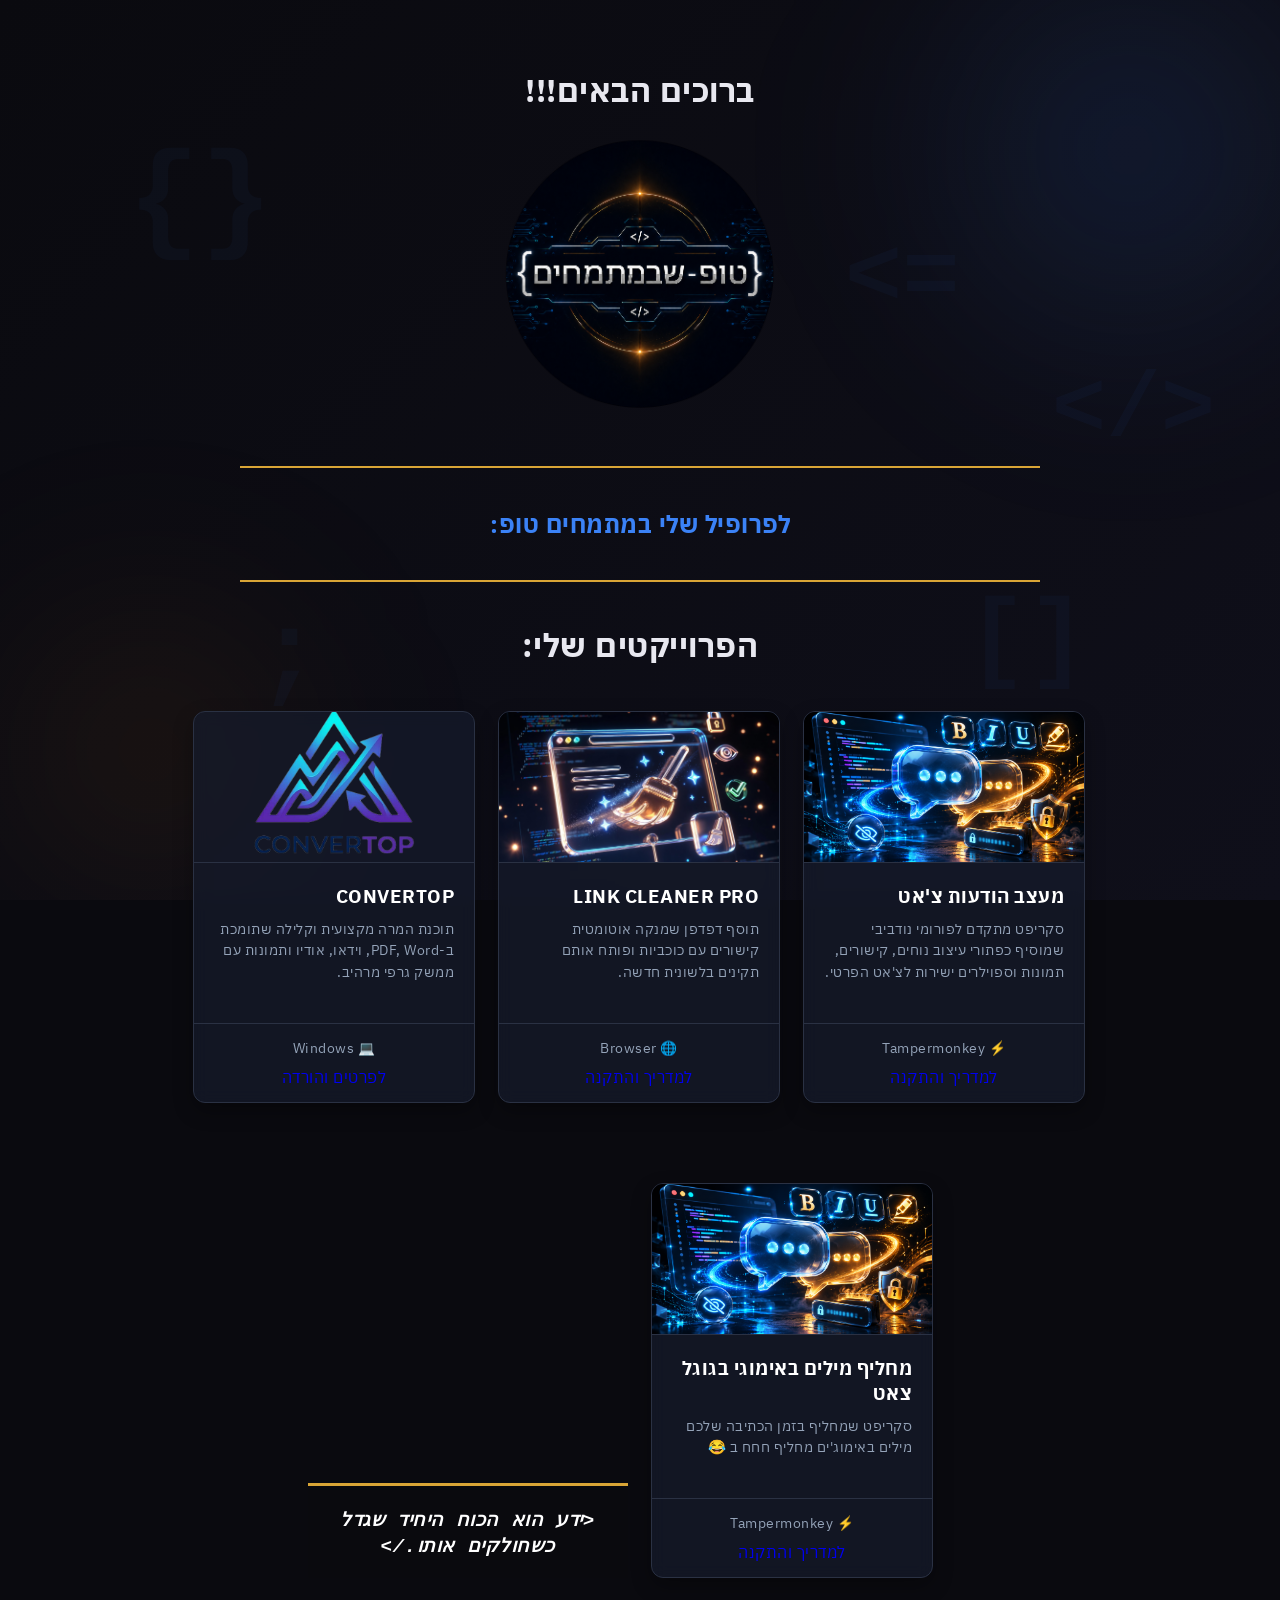
==== index.html @ c952b39f "Update index.html" ====
<!doctype html>
<html lang="he" dir="rtl">
<head>
    <meta charset="UTF-8">
    <meta name="viewport" content="width=device-width, initial-scale=1.0">
    <title>טופ שבמתמחים</title>
    <link href="https://fonts.googleapis.com/css2?family=IBM+Plex+Sans+Hebrew:wght@300;400;700&display=swap" rel="stylesheet">
    
    <link rel="stylesheet" href="style.css">
</head>

<body>

    <div class="background-container">
        <div class="glow-1"></div>
        <div class="glow-2"></div>
        <div class="code-symbols">
            <div class="symbol">{}</div>
            <div class="symbol">[]</div>
            <div class="symbol">&lt;/&gt;</div>
            <div class="symbol">;</div>
            <div class="symbol">=&gt;</div>
        </div>
    </div>

    <div class="content-wrapper">
        
        <h1>ברוכים הבאים!!!</h1>
        <img class="site-logo" src="logo-top-sh.png" alt="לוגו">
        
        <hr>
        
        <h2>
            <a href="https://mitmachim.top/user/%D7%98%D7%95%D7%A4-%D7%A9%D7%91%D7%9E%D7%AA%D7%9E%D7%97%D7%99%D7%9D" target="_blank" class="profile-link">לפרופיל שלי במתמחים טופ:</a> 
        </h2> 

        <hr>

        <h1>הפרוייקטים שלי:</h1>
        
<div class="projects-grid">
    <a href="guide.html" class="pro-card">
        <img src="logo chat.png" alt="מעצב צ'אט" class="pro-card-img">
        <div class="pro-card-content">
            <div class="pro-card-title">מעצב הודעות צ'אט</div>
            <div class="pro-card-desc">סקריפט מתקדם לפורומי נודביבי שמוסיף כפתורי עיצוב נוחים, קישורים, תמונות וספוילרים ישירות לצ'אט הפרטי.</div>
        </div>
        <div class="pro-card-footer">
            <div class="card-icon-text">⚡ Tampermonkey</div>
            <div class="pro-card-btn">למדריך והתקנה</div>
        </div>
    </a>

    <a href="link-to-new-guide.html" class="pro-card">
        <img src="logo-link.jpg" alt="LINK CLEANER PRO" class="pro-card-img">
        <div class="pro-card-content">
            <div class="pro-card-title">LINK CLEANER PRO</div>
            <div class="pro-card-desc">תוסף דפדפן שמנקה אוטומטית קישורים עם כוכביות ופותח אותם תקינים בלשונית חדשה.</div>
        </div>
        <div class="pro-card-footer">
            <div class="card-icon-text">🌐 Browser</div>
            <div class="pro-card-btn">למדריך והתקנה</div>
        </div>
    </a>

 
    <a href="https://mitmachim.top/post/1181816" target="_blank" class="pro-card">
        <img src="logo.png" alt="CONVERTOP" class="pro-card-img">
        <div class="pro-card-content">
            <div class="pro-card-title">CONVERTOP</div>
            <div class="pro-card-desc">תוכנת המרה מקצועית וקלילה שתומכת ב-PDF, Word, וידאו, אודיו ותמונות עם ממשק גרפי מרהיב.</div>
        </div>
        <div class="pro-card-footer">
            <div class="card-icon-text">💻 Windows</div>
            <div class="pro-card-btn">לפרטים והורדה</div>
        </div>
    </a>
</div>
        <div class="projects-grid">
    <a href="emogi.html" class="pro-card">
        <img src="logo chat.png" alt="מעצב צ'אט" class="pro-card-img">
        <div class="pro-card-content">
            <div class="pro-card-title">מחליף מילים באימוגי בגוגל צאט</div>
            <div class="pro-card-desc">סקריפט שמחליף בזמן הכתיבה שלכם מילים באימוג'ים מחליף חחח ב 😂</div>
        </div>
        <div class="pro-card-footer">
            <div class="card-icon-text">⚡ Tampermonkey</div>
            <div class="pro-card-btn">למדריך והתקנה</div>
        </div>
    </a>

    <footer> 
      <h1><code><em>&lt;ידע הוא הכוח היחיד שגדל כשחולקים אותו./&gt;</em></code></h1>  
    </footer>
    
</body>
</html>
---- style.css ----
<style>
    /* --- איפוס בסיסי --- */
        * {
            margin: 0;
            padding: 0;
            box-sizing: border-box;
        }

        body {
            background-color: #0a0a0f;
            /* הפעלת הפונט החדש באתר */
            font-family: 'IBM Plex Sans Hebrew', 'Segoe UI', Tahoma, Geneva, Verdana, sans-serif;
            color: #e8e8f0; 
            display: flex;
            flex-direction: column;
            align-items: center;
            min-height: 100vh;
            position: relative;
            letter-spacing: 0.5px;
        }

        /* --- הרקע והאנימציות --- */
        .background-container {
            position: fixed;
            top: 0;
            left: 0;
            width: 100%;
            height: 100%;
            z-index: -1; 
            background: linear-gradient(135deg, #0a0a0f 0%, #0f0f1a 100%);
            overflow: hidden;
        }

        .glow-1 {
            position: absolute;
            width: 600px;
            height: 600px;
            background: radial-gradient(circle, rgba(59, 130, 246, 0.15) 0%, rgba(59, 130, 246, 0.05) 40%, transparent 70%);
            border-radius: 50%;
            filter: blur(80px);
            top: -150px;
            right: -150px;
            animation: float1 20s ease-in-out infinite;
        }

        .glow-2 {
            position: absolute;
            width: 500px;
            height: 500px;
            background: radial-gradient(circle, rgba(217, 119, 6, 0.12) 0%, rgba(217, 119, 6, 0.04) 35%, transparent 65%);
            border-radius: 50%;
            filter: blur(90px);
            bottom: -100px;
            left: -100px;
            animation: float2 25s ease-in-out infinite reverse;
        }

        @keyframes float1 {
            0%, 100% { transform: translate(0, 0) scale(1); }
            50% { transform: translate(30px, -30px) scale(1.05); }
        }

        @keyframes float2 {
            0%, 100% { transform: translate(0, 0) scale(1); }
            50% { transform: translate(-30px, 30px) scale(0.95); }
        }

        .code-symbols {
            position: absolute;
            width: 100%;
            height: 100%;
            overflow: hidden;
            z-index: 1;
        }

        .symbol {
            position: absolute;
            font-family: 'Courier New', monospace;
            font-size: 120px;
            font-weight: bold;
            opacity: 0.04;
            color: #3b82f6;
            pointer-events: none;
            will-change: transform;
        }

        .symbol:nth-child(1) { top: 15%; left: 10%; animation: float-symbol 12s ease-in-out infinite, rotate-symbol 8s linear infinite; }
        .symbol:nth-child(2) { top: 65%; right: 15%; font-size: 100px; animation: float-symbol 14s ease-in-out infinite reverse, rotate-symbol 10s linear infinite reverse; }
        .symbol:nth-child(3) { top: 40%; right: 5%; font-size: 90px; animation: float-symbol 16s ease-in-out infinite, rotate-symbol 12s linear infinite; }
        .symbol:nth-child(4) { bottom: 20%; left: 20%; font-size: 110px; animation: float-symbol 13s ease-in-out infinite reverse, rotate-symbol 9s linear infinite reverse; }
        .symbol:nth-child(5) { top: 25%; right: 25%; font-size: 95px; animation: float-symbol 15s ease-in-out infinite, rotate-symbol 11s linear infinite; }

        @keyframes float-symbol {
            0%, 100% { transform: translateY(0px) scale(1); }
            50% { transform: translateY(40px) scale(1.08); }
        }

        @keyframes rotate-symbol {
            0% { transform: rotateZ(0deg); }
            100% { transform: rotateZ(360deg); }
        }

        /* --- תוכן האתר --- */
        .content-wrapper {
            position: relative;
            z-index: 10;
            width: 100%;
            display: flex;
            flex-direction: column;
            align-items: center;
            flex-grow: 1;
            padding-top: 40px;
        }

        h1 {
            margin-bottom: 15px;
            text-align: center;
        }

        .site-logo {
            display: block;      
            margin-left: auto;   
            margin-right: auto;  
            width: 300px;
            height: auto;
            margin-bottom: 20px;
        }

        hr {
            border: none;
            height: 2px;
            background-color: #d9a536; 
            width: 80%;
            max-width: 800px;
            margin: 20px auto;
        }
        
        abbr {
            text-decoration: underline #3b82f6; 
            text-decoration-thickness: 3px; 
            text-underline-offset: 5px; 
            font-weight: bold;
            cursor: help;
            color: #e8e8f0;
        }
        
        .profile-link {
            color: #3b82f6; 
            text-decoration: none;
            font-weight: bold;
            transition: color 0.2s; 
        }
        
        .profile-link:hover {
            color: #d9a536; 
            text-decoration: underline;
        }
        
        .projects-grid {
            display: flex;
            gap: 25px;
            justify-content: center;
            flex-wrap: wrap;
            margin: 30px auto 50px auto;
            max-width: 1000px;
            padding: 0 20px;
        }
        
        .pro-card {
            background-color: rgba(22, 28, 45, 0.7);
            backdrop-filter: blur(8px);
            border-radius: 12px;
            width: 280px;
            overflow: hidden;
            text-align: right;
            box-shadow: 0 8px 20px rgba(0,0,0,0.3);
            border: 1px solid #2a3143;
            transition: 0.3s;
            text-decoration: none;
            display: flex;
            flex-direction: column;
        }
        
        .pro-card:hover {
            transform: translateY(-8px);
            box-shadow: 0 12px 25px rgba(59, 130, 246, 0.4);
            border-color: #3b82f6;
        }
        
        .pro-card-img {
            width: 100%;
            height: 150px;
            object-fit: cover;
            border-bottom: 1px solid #2a3143;
        }
        
        .pro-card-content {
            padding: 20px;
            flex-grow: 1;
            display: flex;
            flex-direction: column;
        }
        
        .pro-card-title {
            color: #ffffff;
            font-size: 1.2rem;
            margin: 0 0 10px 0;
            font-weight: bold;
        }
        
        .pro-card-desc {
            color: #94a3b8;
            font-size: 0.9rem;
            margin: 0 0 20px 0;
            line-height: 1.5;
            flex-grow: 1;
        }
        
      .pro-card-footer {
    display: flex;
    flex-direction: column; /* מסדר את האייקון והכפתור אחד מעל השני */
    align-items: center;    /* ממקם הכל במרכז */
    padding: 15px 20px;
    border-top: 1px solid #2a3143;
    margin-top: auto;
    gap: 10px;              /* מרווח קטן בין האייקון לכפתור */
}

.pro-card-btn {
    width: 100%;            /* הכפתור יתפוס את כל רוחב הכרטיסייה */
    text-align: center;     /* טקסט במרכז */
    display: block;
    box-sizing: border-box; /* מבטיח שהריפוד לא יפרוץ את הגבולות */
}
        
        .card-icon-text {
            color: #94a3b8;
            font-size: 0.85rem;
        }
        
   
        
        .pro-card:hover .pro-card-btn {
            background-color: #3b82f6;
            color: #ffffff;
        }

        footer {
            width: 100%;
            padding: 20px;
            background-color: rgba(10, 10, 15, 0.9); 
            color: white; 
            border-top: 3px solid #d9a536; 
            text-align: center;
            margin-top: auto;
            z-index: 10;
        }

        footer h1 {
            font-size: 1.2rem;
            margin: 0;
        }
        .projects-grid {
    display: grid;
    grid-template-columns: repeat(auto-fit, minmax(280px, 280px)); /* קבענו רוחב קבוע לכרטיסיות */
    gap: 25px;
    justify-content: center;
    margin: 30px auto 50px auto;
    padding: 0 20px;
}
    </style>
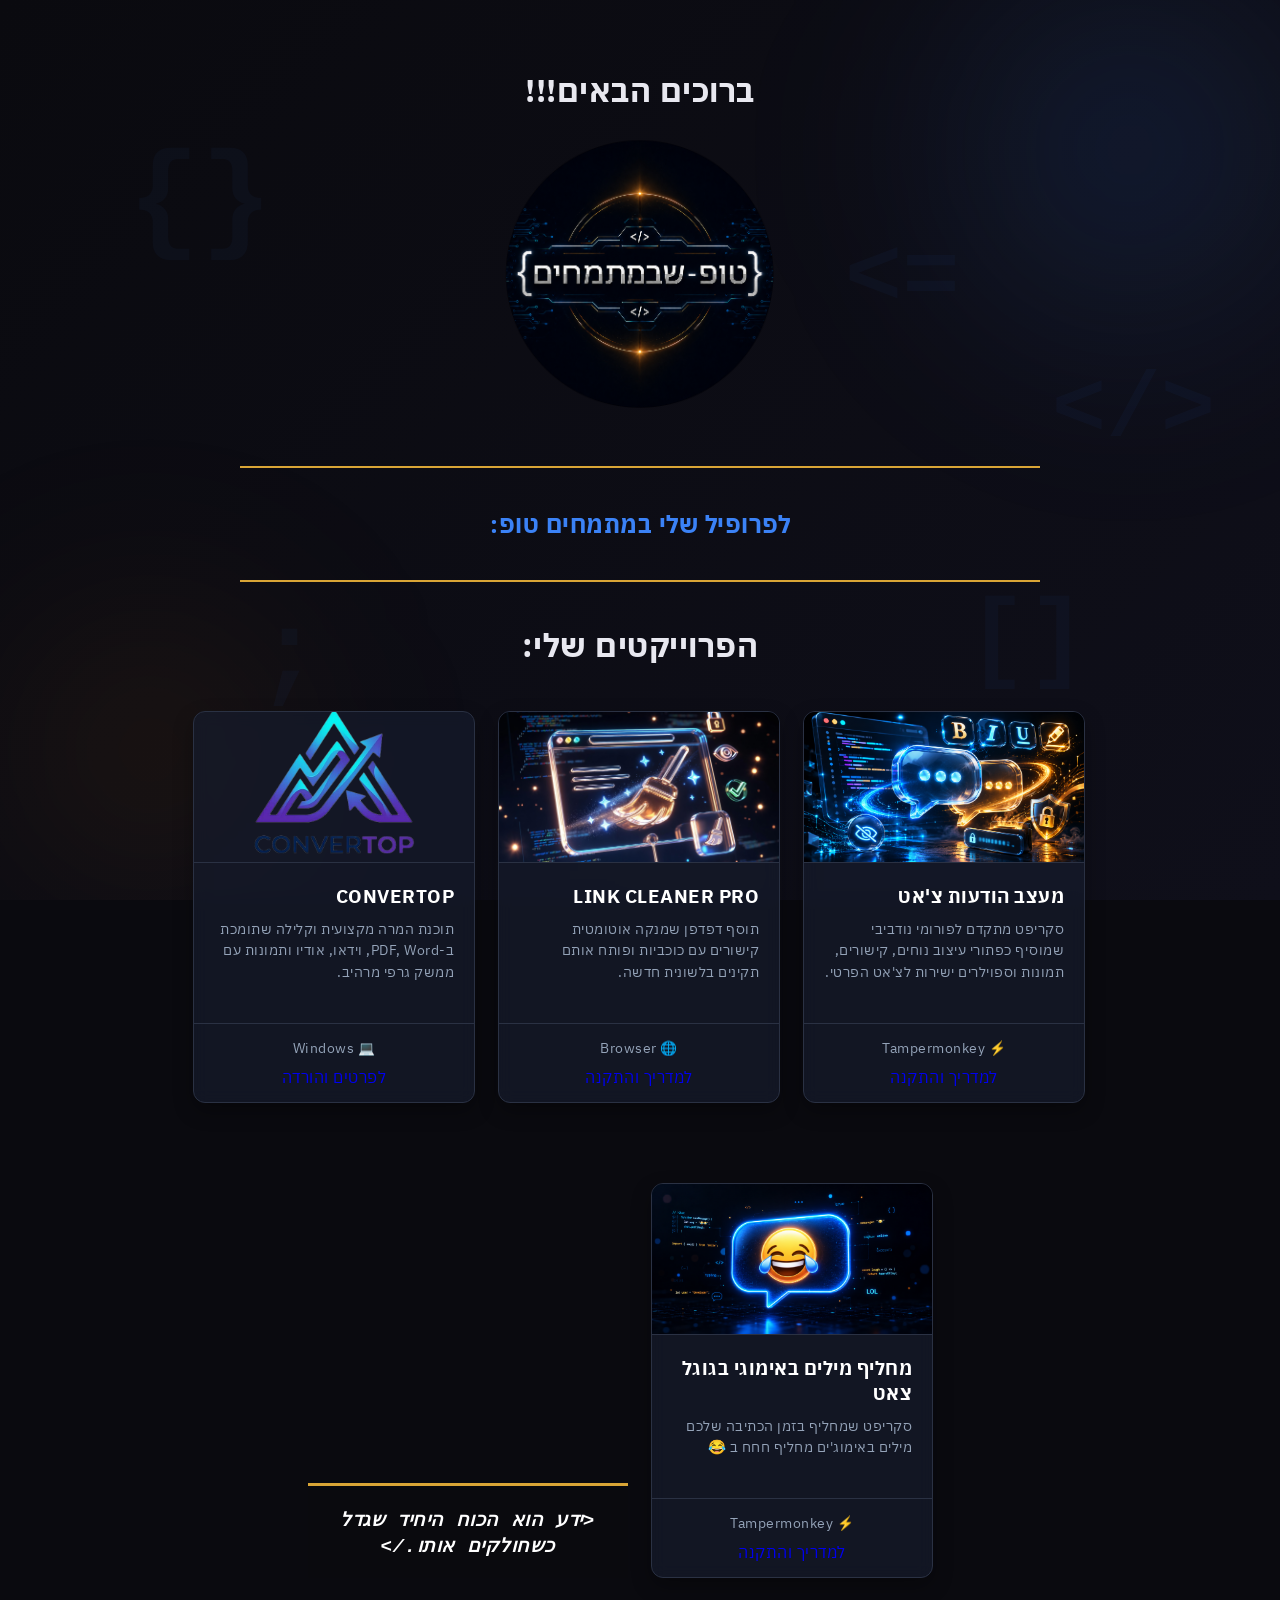
==== commit b85dab16: "Update index.html" ====
--- a/index.html
+++ b/index.html
@@ -78,7 +78,7 @@
 </div>
         <div class="projects-grid">
     <a href="emogi.html" class="pro-card">
-        <img src="logo chat.png" alt="מעצב צ'אט" class="pro-card-img">
+        <img src="logo-emoji.png" alt="מעצב צ'אט" class="pro-card-img">
         <div class="pro-card-content">
             <div class="pro-card-title">מחליף מילים באימוגי בגוגל צאט</div>
             <div class="pro-card-desc">סקריפט שמחליף בזמן הכתיבה שלכם מילים באימוג'ים מחליף חחח ב 😂</div>
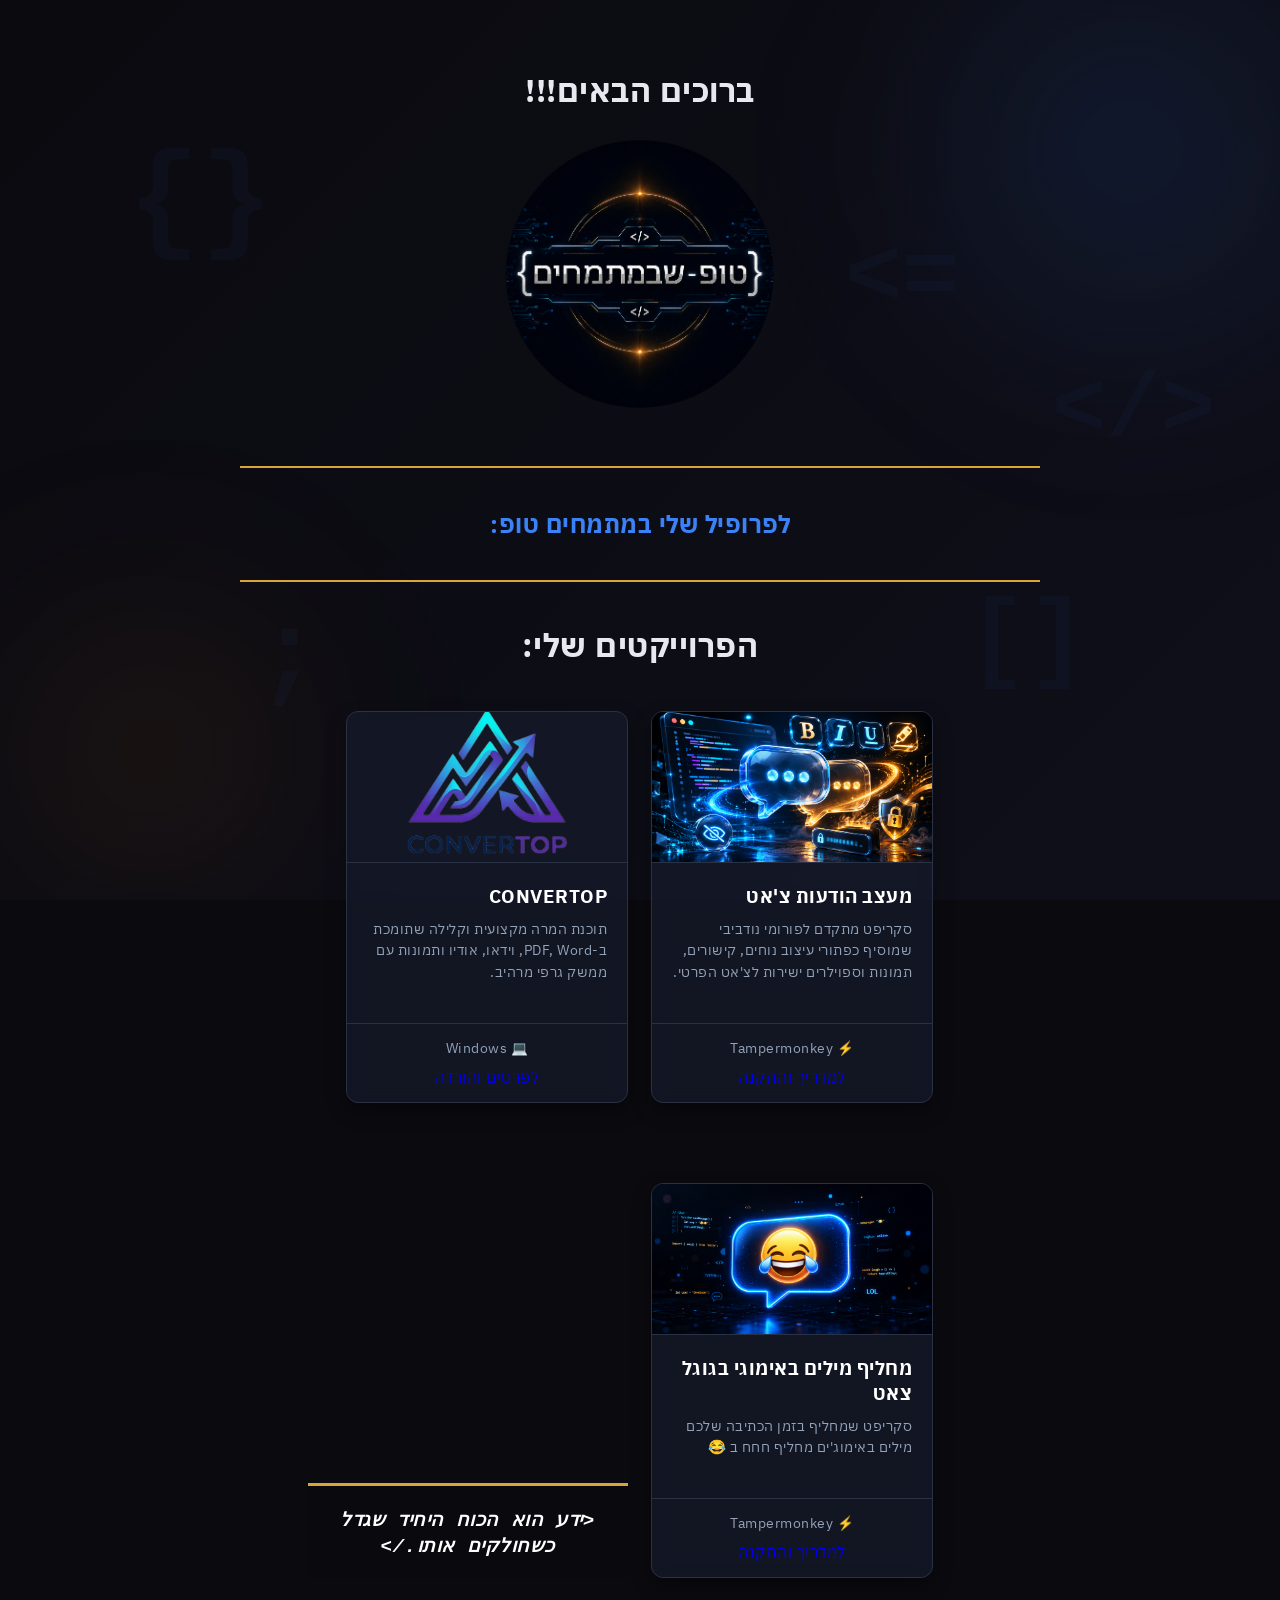
==== commit 9023d21b: "Update index.html" ====
--- a/index.html
+++ b/index.html
@@ -51,17 +51,7 @@
         </div>
     </a>
 
-    <a href="link-to-new-guide.html" class="pro-card">
-        <img src="logo-link.jpg" alt="LINK CLEANER PRO" class="pro-card-img">
-        <div class="pro-card-content">
-            <div class="pro-card-title">LINK CLEANER PRO</div>
-            <div class="pro-card-desc">תוסף דפדפן שמנקה אוטומטית קישורים עם כוכביות ופותח אותם תקינים בלשונית חדשה.</div>
-        </div>
-        <div class="pro-card-footer">
-            <div class="card-icon-text">🌐 Browser</div>
-            <div class="pro-card-btn">למדריך והתקנה</div>
-        </div>
-    </a>
+
 
  
     <a href="https://mitmachim.top/post/1181816" target="_blank" class="pro-card">
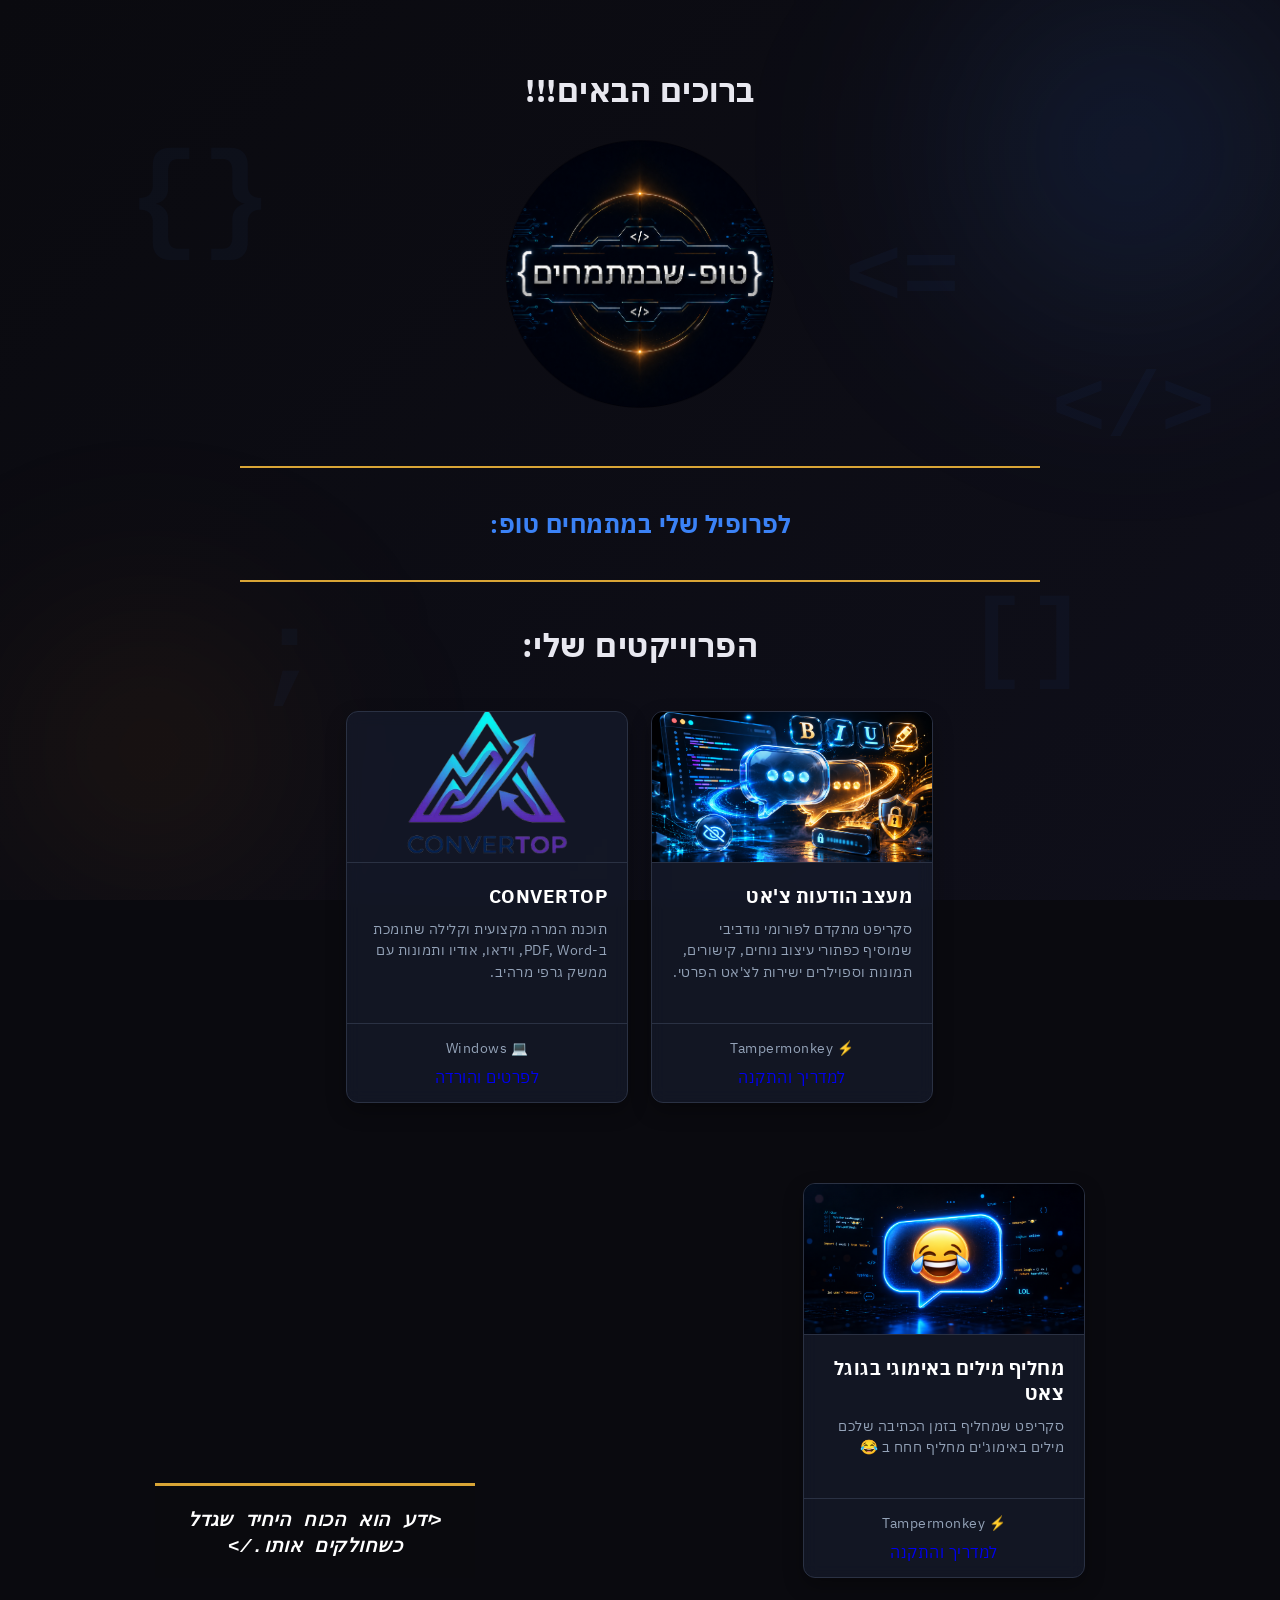
==== commit 8a29fbe3: "Fix HTML formatting and structure" ====
--- a/index.html
+++ b/index.html
@@ -78,7 +78,8 @@
             <div class="pro-card-btn">למדריך והתקנה</div>
         </div>
     </a>
-
+<br>
+            <br>
     <footer> 
       <h1><code><em>&lt;ידע הוא הכוח היחיד שגדל כשחולקים אותו./&gt;</em></code></h1>  
     </footer>
--- a/style.css
+++ b/style.css
@@ -124,8 +124,13 @@
             width: 300px;
             height: auto;
             margin-bottom: 20px;
-        }
-
+            transition:0.3s;
+        }
+.site-logo:hover{
+    transform: translateY(-8px);
+    border:wihte;
+}
+    
         hr {
             border: none;
             height: 2px;
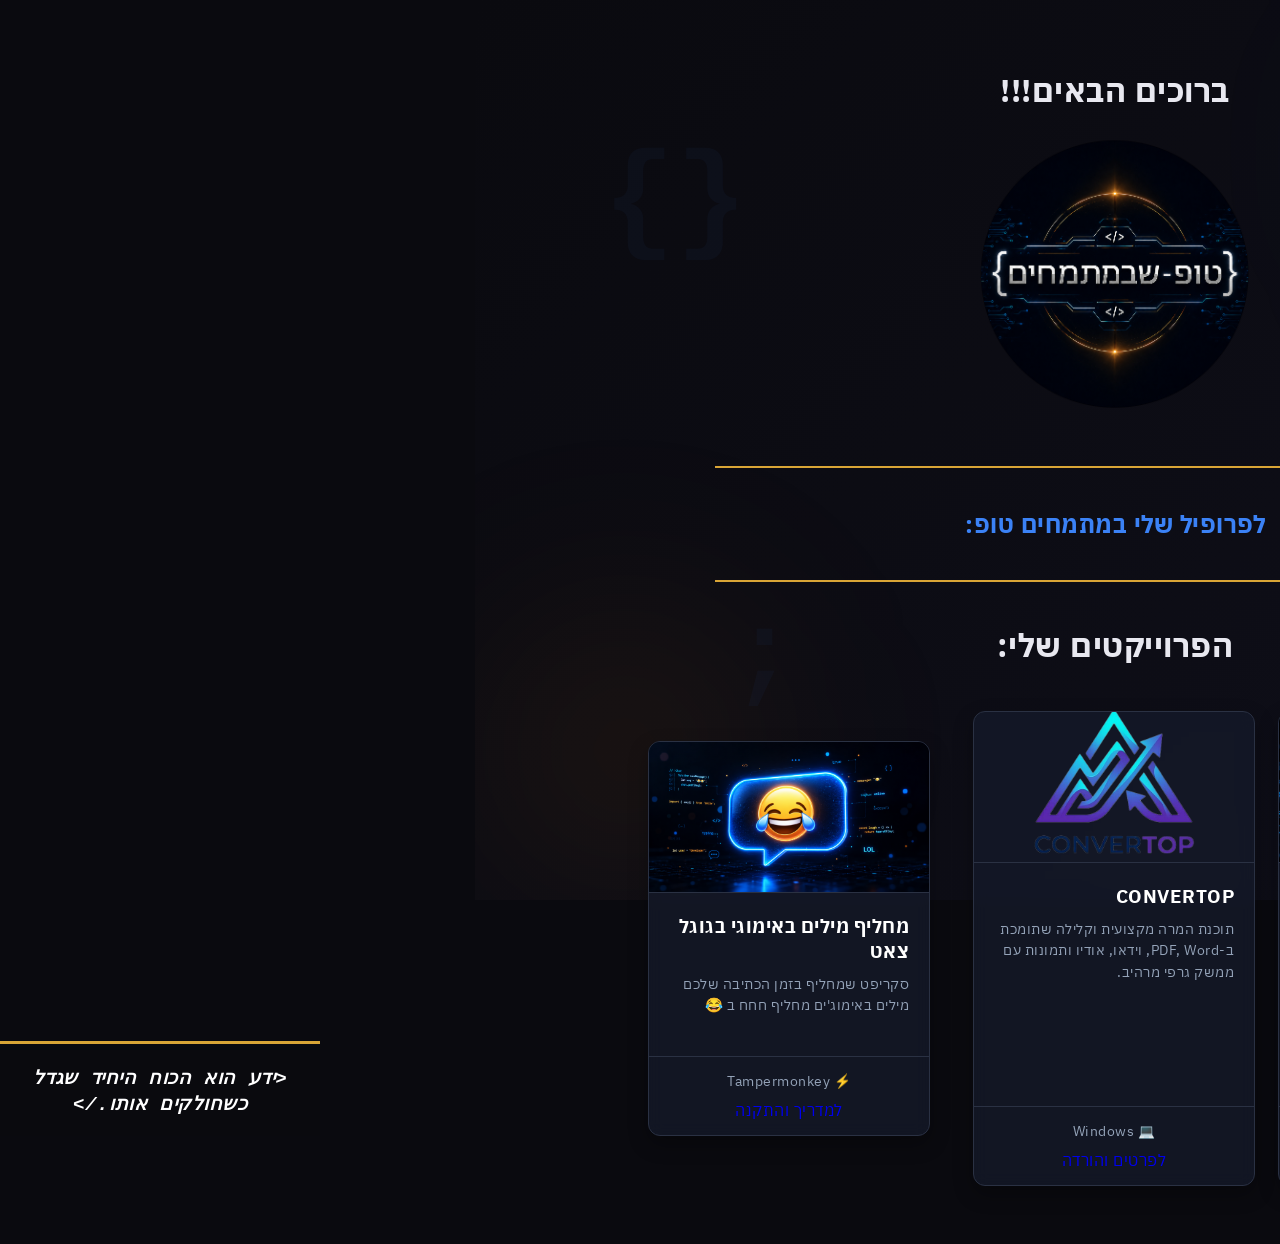
==== commit a317827a: "Fix HTML encoding issues in index.html" ====
--- a/index.html
+++ b/index.html
@@ -65,7 +65,7 @@
             <div class="pro-card-btn">לפרטים והורדה</div>
         </div>
     </a>
-</div>
+
         <div class="projects-grid">
     <a href="emogi.html" class="pro-card">
         <img src="logo-emoji.png" alt="מעצב צ'אט" class="pro-card-img">
@@ -78,8 +78,7 @@
             <div class="pro-card-btn">למדריך והתקנה</div>
         </div>
     </a>
-<br>
-            <br>
+<br> <br>
     <footer> 
       <h1><code><em>&lt;ידע הוא הכוח היחיד שגדל כשחולקים אותו./&gt;</em></code></h1>  
     </footer>
--- a/style.css
+++ b/style.css
@@ -128,7 +128,7 @@
         }
 .site-logo:hover{
     transform: translateY(-8px);
-    border:wihte;
+    border:wihte 4px;
 }
     
         hr {
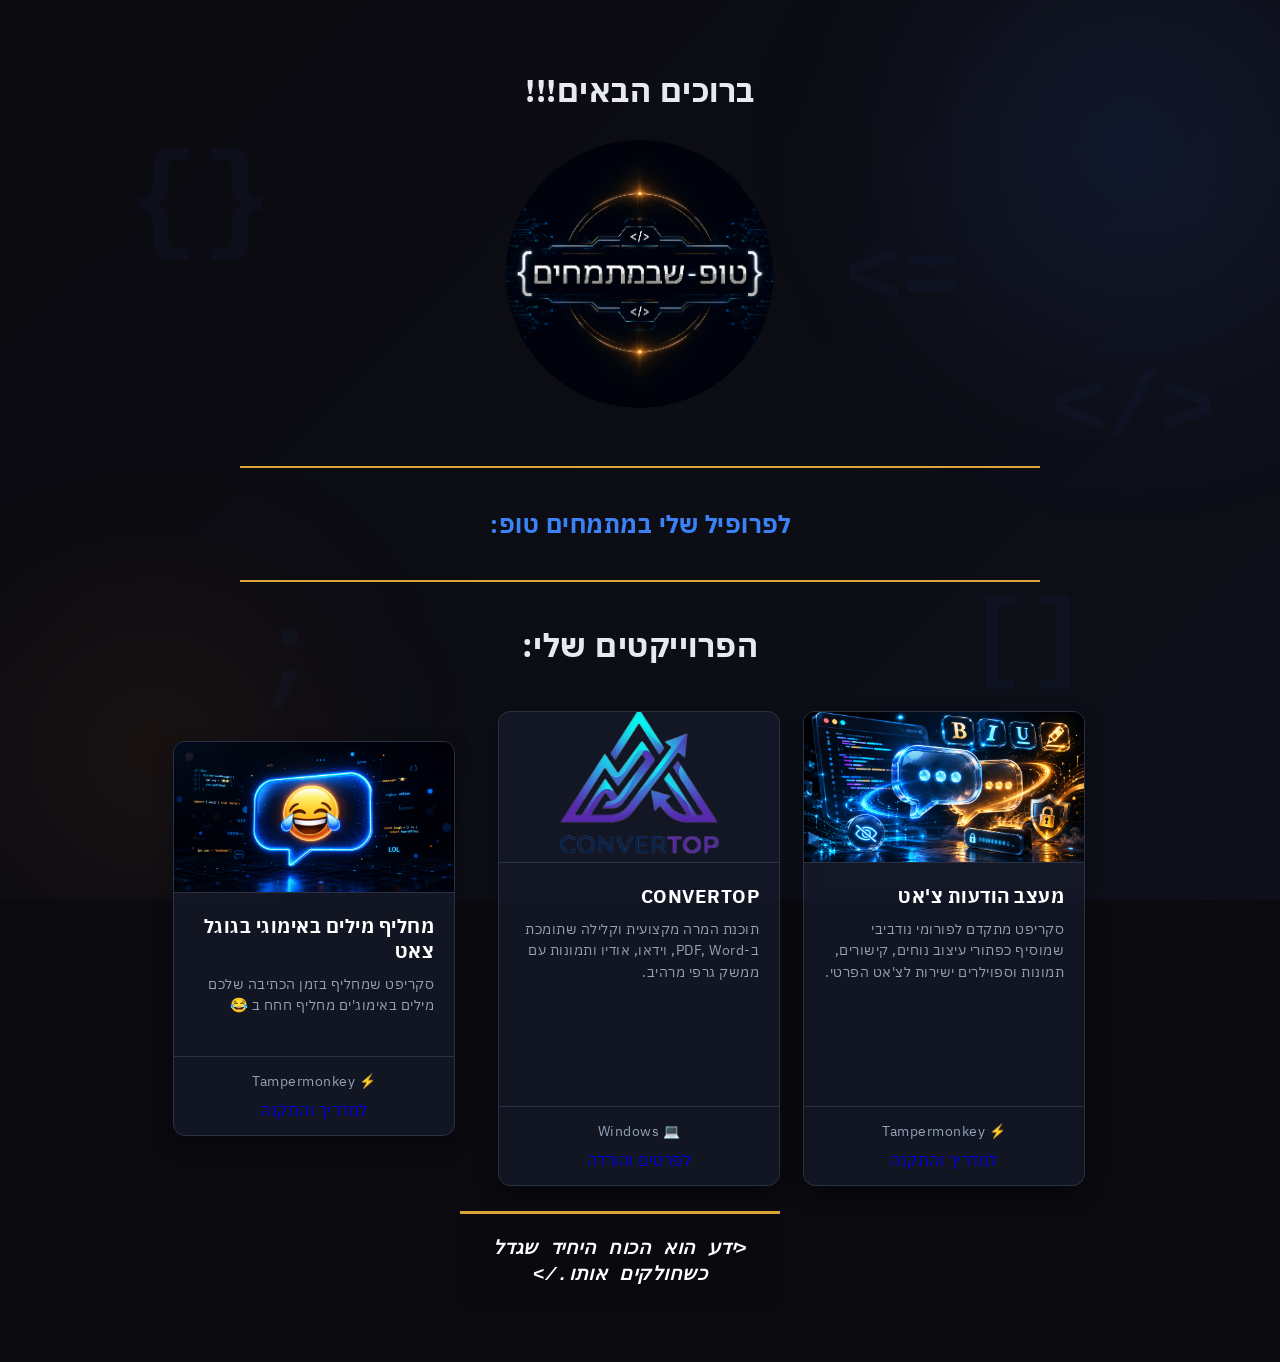
==== commit 75331aea: "Fix HTML formatting and structure" ====
--- a/index.html
+++ b/index.html
@@ -78,6 +78,7 @@
             <div class="pro-card-btn">למדריך והתקנה</div>
         </div>
     </a>
+        </div>
 <br> <br>
     <footer> 
       <h1><code><em>&lt;ידע הוא הכוח היחיד שגדל כשחולקים אותו./&gt;</em></code></h1>  
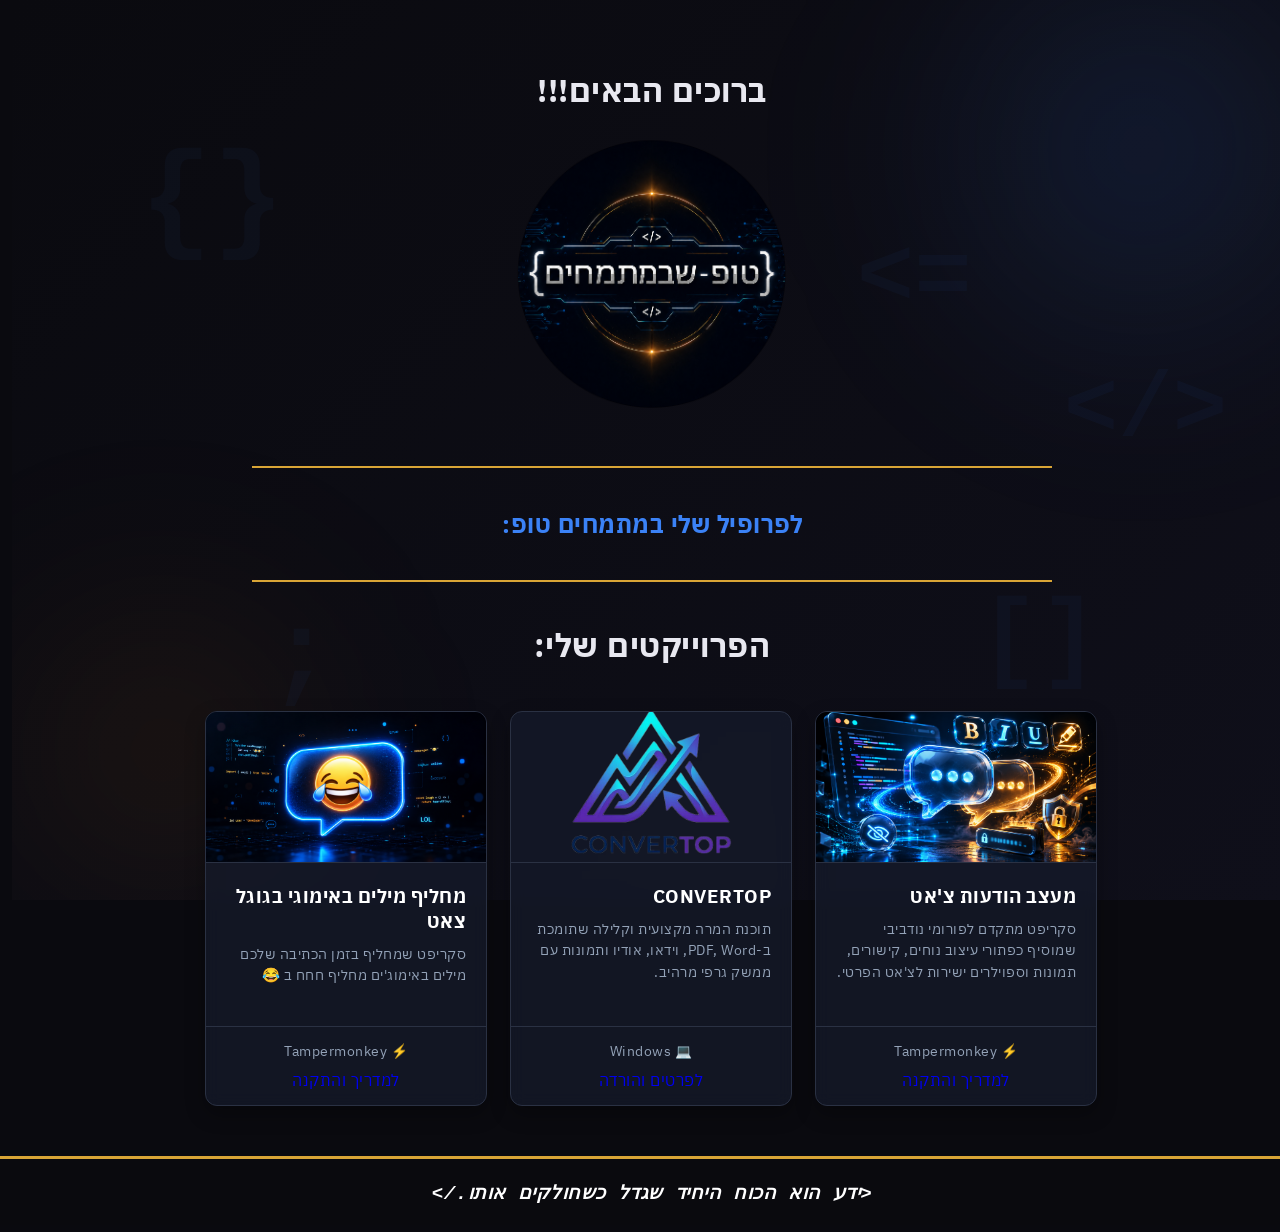
==== commit 160a73b7: "Update index.html" ====
--- a/index.html
+++ b/index.html
@@ -36,52 +36,54 @@
 
         <hr>
 
-        <h1>הפרוייקטים שלי:</h1>
+    <h1>הפרוייקטים שלי:</h1>
         
-<div class="projects-grid">
-    <a href="guide.html" class="pro-card">
-        <img src="logo chat.png" alt="מעצב צ'אט" class="pro-card-img">
-        <div class="pro-card-content">
-            <div class="pro-card-title">מעצב הודעות צ'אט</div>
-            <div class="pro-card-desc">סקריפט מתקדם לפורומי נודביבי שמוסיף כפתורי עיצוב נוחים, קישורים, תמונות וספוילרים ישירות לצ'אט הפרטי.</div>
-        </div>
-        <div class="pro-card-footer">
-            <div class="card-icon-text">⚡ Tampermonkey</div>
-            <div class="pro-card-btn">למדריך והתקנה</div>
-        </div>
-    </a>
+        <div class="projects-grid">
+            
+            <!-- כרטיסייה 1 -->
+            <a href="guide.html" class="pro-card">
+                <img src="logo chat.png" alt="מעצב צ'אט" class="pro-card-img">
+                <div class="pro-card-content">
+                    <div class="pro-card-title">מעצב הודעות צ'אט</div>
+                    <div class="pro-card-desc">סקריפט מתקדם לפורומי נודביבי שמוסיף כפתורי עיצוב נוחים, קישורים, תמונות וספוילרים ישירות לצ'אט הפרטי.</div>
+                </div>
+                <div class="pro-card-footer">
+                    <div class="card-icon-text">⚡ Tampermonkey</div>
+                    <div class="pro-card-btn">למדריך והתקנה</div>
+                </div>
+            </a>
 
+            <!-- כרטיסייה 2 -->
+            <a href="https://mitmachim.top/post/1181816" target="_blank" class="pro-card">
+                <img src="logo.png" alt="CONVERTOP" class="pro-card-img">
+                <div class="pro-card-content">
+                    <div class="pro-card-title">CONVERTOP</div>
+                    <div class="pro-card-desc">תוכנת המרה מקצועית וקלילה שתומכת ב-PDF, Word, וידאו, אודיו ותמונות עם ממשק גרפי מרהיב.</div>
+                </div>
+                <div class="pro-card-footer">
+                    <div class="card-icon-text">💻 Windows</div>
+                    <div class="pro-card-btn">לפרטים והורדה</div>
+                </div>
+            </a>
+            
+            <!-- כרטיסייה 3 -->
+            <a href="emogi.html" class="pro-card">
+                <img src="logo-emoji.png" alt="מעצב צ'אט" class="pro-card-img">
+                <div class="pro-card-content">
+                    <div class="pro-card-title">מחליף מילים באימוגי בגוגל צאט</div>
+                    <div class="pro-card-desc">סקריפט שמחליף בזמן הכתיבה שלכם מילים באימוג'ים מחליף חחח ב 😂</div>
+                </div>
+                <div class="pro-card-footer">
+                    <div class="card-icon-text">⚡ Tampermonkey</div>
+                    <div class="pro-card-btn">למדריך והתקנה</div>
+                </div>
+            </a>
+            
+        </div> <!-- סיום projects-grid -->
+    </div> <!-- סיום content-wrapper -->
 
-
- 
-    <a href="https://mitmachim.top/post/1181816" target="_blank" class="pro-card">
-        <img src="logo.png" alt="CONVERTOP" class="pro-card-img">
-        <div class="pro-card-content">
-            <div class="pro-card-title">CONVERTOP</div>
-            <div class="pro-card-desc">תוכנת המרה מקצועית וקלילה שתומכת ב-PDF, Word, וידאו, אודיו ותמונות עם ממשק גרפי מרהיב.</div>
-        </div>
-        <div class="pro-card-footer">
-            <div class="card-icon-text">💻 Windows</div>
-            <div class="pro-card-btn">לפרטים והורדה</div>
-        </div>
-    </a>
-
-        <div class="projects-grid">
-    <a href="emogi.html" class="pro-card">
-        <img src="logo-emoji.png" alt="מעצב צ'אט" class="pro-card-img">
-        <div class="pro-card-content">
-            <div class="pro-card-title">מחליף מילים באימוגי בגוגל צאט</div>
-            <div class="pro-card-desc">סקריפט שמחליף בזמן הכתיבה שלכם מילים באימוג'ים מחליף חחח ב 😂</div>
-        </div>
-        <div class="pro-card-footer">
-            <div class="card-icon-text">⚡ Tampermonkey</div>
-            <div class="pro-card-btn">למדריך והתקנה</div>
-        </div>
-    </a>
-        </div>
-<br> <br>
     <footer> 
-      <h1><code><em>&lt;ידע הוא הכוח היחיד שגדל כשחולקים אותו./&gt;</em></code></h1>  
+        <h1><code><em>&lt;ידע הוא הכוח היחיד שגדל כשחולקים אותו./&gt;</em></code></h1>  
     </footer>
     
 </body>
